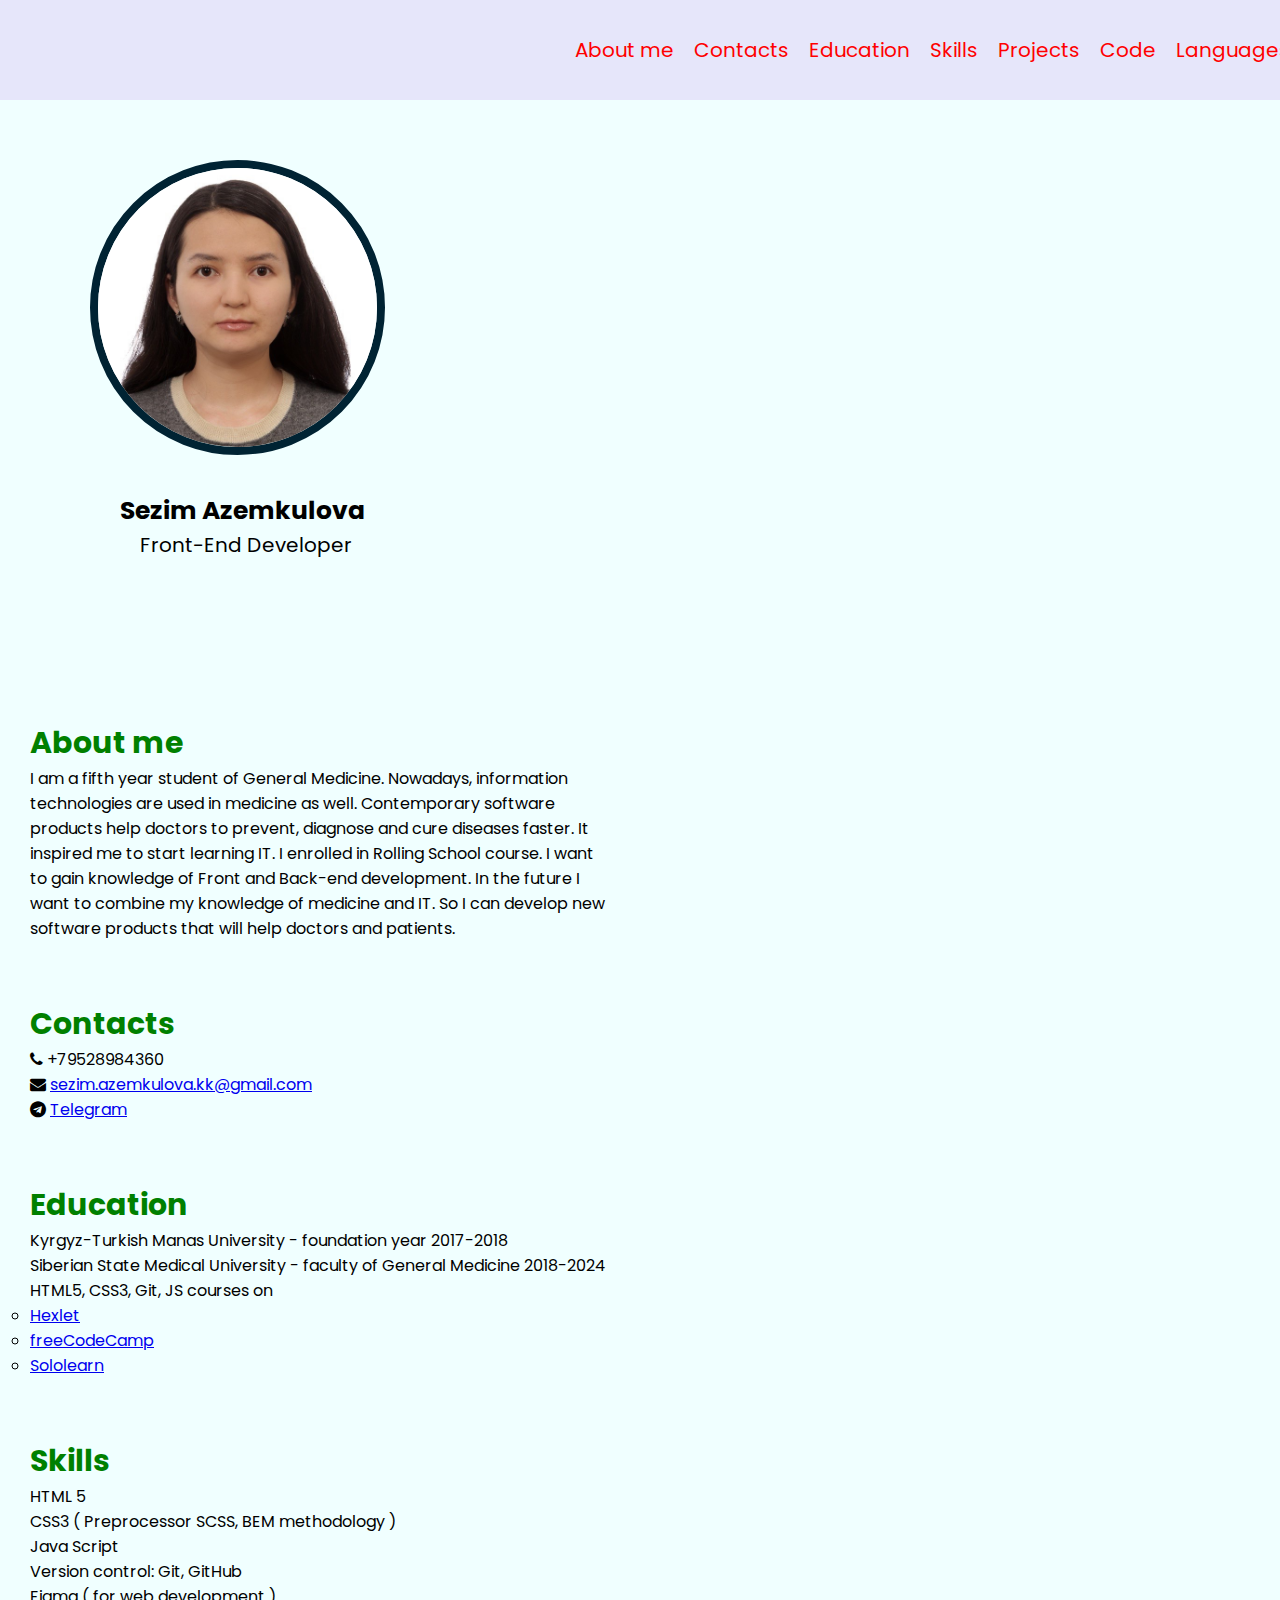
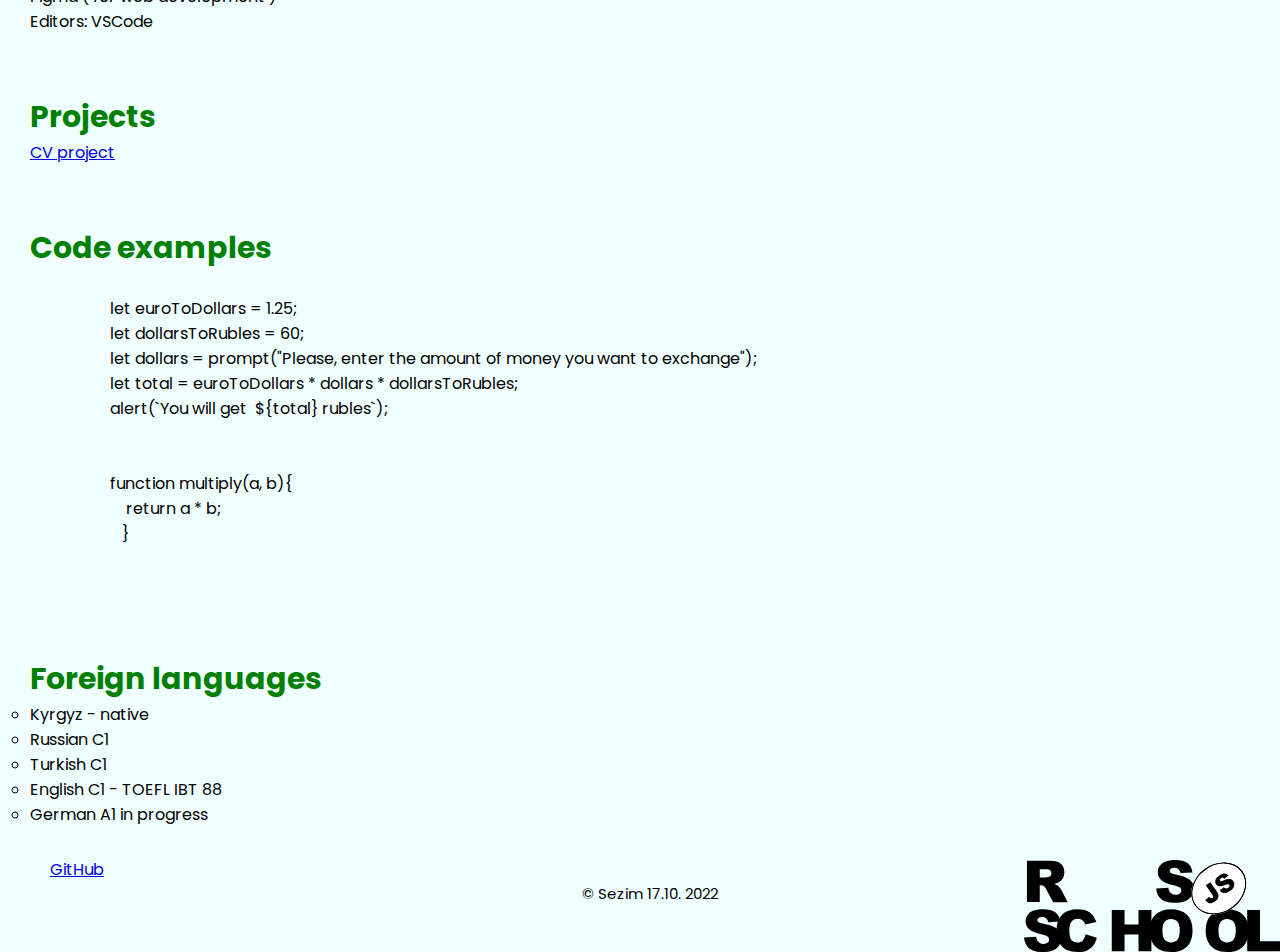
==== index.html @ e73b4967 "docs: final version of CV" ====
<!DOCTYPE html>
<html lang="en">
<head>
    <meta charset="UTF-8">
    <meta http-equiv="X-UA-Compatible" content="IE=edge">
    <meta name="viewport" content="width=device-width, initial-scale=1.0">
    <title>CV</title>
    <link rel="stylesheet" href="style.css">
    <link rel="preconnect" href="https://fonts.gstatic.com">
    <link href="https://fonts.googleapis.com/css2?family=Poppins:wght@100;300;400;600&display=swap" rel="stylesheet">
    <link rel="stylesheet" href="https://cdnjs.cloudflare.com/ajax/libs/font-awesome/4.7.0/css/font-awesome.min.css">
</head>
<body>
    <header class="header">
       <div class="container">
           <nav class="nav">
            <ul class="nav-list">
                <li class="nav-item"><a href="#languages" class="nav-link">Languages</a></li>
                <li class="nav-item"><a href="code" class="nav-link">Code</a></li>
                <li class="nav-item"><a href="#projects" class="nav-link">Projects</a></li>
                <li class="nav-item"><a href="#skills" class="nav-link">Skills</a><li></li>
                <li class="nav-item"><a href="#education" class="nav-link">Education</a></li>
                <li class="nav-item"><a href="#contacts" class="nav-link">Contacts</a></li>
                <li class="nav-item"><a href="#about-me" class="nav-link">About me</a></li>     
            </ul>
           </nav>
       </div>
    </header>

    <main class= "main" >
            <div class="container main-container">
                <section class="section" id="profile">
                <img class="photo" src="./cv_photo.JPG" alt="photo for cv">
            <h1>Sezim Azemkulova</h1>
            <p class="career">Front-End Developer</p> 
        </section>
        </div>      
          
           <section class="section" id="about-me">
            <div class="summary">
                <h2>About me</h2>
            <p>I am a fifth year student of General Medicine. Nowadays, information technologies are used in medicine as well. Contemporary software products help doctors to prevent, diagnose and cure diseases faster. It inspired me to start learning IT. I enrolled in Rolling School course. I want to gain knowledge of Front and Back-end development. In the future I want to combine my knowledge of medicine and IT. So I can develop new software products that will help doctors and patients. </p>
            </div>
        </section>
        <section class="section" id="contacts">
            <h2>Contacts</h2>
            <nav>
                <ul>
                    <li>
                        <i class="fa fa-phone"></i>
                        +79528984360
                    </li>
                    <li>
                        <i class="fa fa-envelope"></i>
                        <a href = "sezim.azemkulova.kk@gmail.com" target = "_blank">sezim.azemkulova.kk@gmail.com</a>
                    </li>
                    <li>
                        <i class="fa fa-telegram"></i>
                        <a href = "https://web.telegram.org" target = "_blank">Telegram</a>
                    </li>
                </ul>
            </nav>
        </section>
        <section class="section" id="education">
            <h2>Education</h2>
            <p>Kyrgyz-Turkish Manas University 
                - foundation year 2017-2018</p>
               <p> Siberian State Medical University
              - faculty of General Medicine 2018-2024 </p>
               <p>HTML5, CSS3, Git, JS courses on</p>
               <ul class="online-courses">
                   <li><a href = "https://ru.hexlet.io/my" target="_blank">Hexlet</a></li>
                   <li><a href = "https://www.freecodecamp.org/learn" target="_blank">freeCodeCamp</a></li>
                   <li><a href = "https://www.sololearn.com/home" target="_blank">Sololearn</a></li>
               </ul>  
        </section>
        <section class="section" id="skills">
            <h2>Skills</h2>
            <nav>
                <ul>
                    <li>HTML 5</li>
                    <li>CSS3 ( Preprocessor SCSS, BEM methodology )</li>
                    <li>Java Script</li>
                    <li>Version control: Git, GitHub</li>
                    <li>Figma ( for web development )</li>
                    <li>Editors: VSCode</li>
                </ul>
            </nav>
        </section>
        <section class="section" id="projects">
            <h2>Projects</h2>
            <a href = "https://sezim-azemkulova.github.io/rsschool-cv/">CV project</a>
        </section>
        <section class="section" id="code">
            <h2>Code examples</h2>
            <pre>
                <code>
                    let euroToDollars = 1.25;
                    let dollarsToRubles = 60;
                    let dollars = prompt("Please, enter the amount of money you want to exchange");
                    let total = euroToDollars * dollars * dollarsToRubles;
                    alert(`You will get  ${total} rubles`);
                </code>
                <code>
                    function multiply(a, b){ 
                        return a * b;
                       }
                </code>
            </pre>
        </section>
            <section class="section" id="languages">
                <h2>Foreign languages</h2>
                <ul class="mylanguages">
                    <li>Kyrgyz - native</li>
                    <li>Russian C1</li>
                    <li>Turkish C1</li>
                    <li>English C1 - TOEFL IBT 88</li>
                    <li>German A1 in progress</li>
                </ul>
            </section>  
    </main>

    <footer class="footer">
        <div class="container">
            <a class="github" href="https://github.com/Sezim-Azemkulova" target="_blank">GitHub</a>
            <a href ="https://rs.school/js-en/" target="_blank">
                <img class="logo" src="rs_school_js.svg" alt="logo of RS">
            </a>
            <p class="copyright">&copy; Sezim 17.10. 2022</p>
        </div>
    </footer>
</body>
</html>
---- style.css ----
*{
    margin:0;
    padding:0;
    box-sizing: border-box;
    font-family: "Poppins", sans-serif;
    list-style-type: none;
    background-color:azure;
}

body {
    min-height: 100vh;
    display: flex;
    flex-direction: column;
    justify-content: space-between;
}

.container {
    min-width: 1300px;
    margin: 0;
}
.header{
    background-color: lavender; 
}


.nav-item {
  float: right;
}

.nav-link {
    display: block;
    padding: 10px;
    text-decoration: none;
    line-height: 80px;
    color: red;
    font-size: 20px; 
    background-color: lavender;
}
html {
    overflow: scroll;
    scroll-behavior: smooth;
}

  .nav-link:hover {
    color: #492110;
    font-size: 25px;
  }
  .main-container {
    display: flex;
    flex-wrap: wrap;
  }
  
  .section {
    width: 50%;
    padding: 30px;
  }

  @media (max-width: 768px) {
    .section {
      width: 100%;
    }
  }
  
  img.photo {
    width:50%;
    border-radius: 70%;
    border: 8px solid #002333;
    margin: 30px;
    margin-left: 60px;
  }

  h1 {
    margin-left: 90px;
    font-size: 25px;

  }
  p.career{
    margin-left: 110px;
    font-size: 20px;
  }
  .summary {
    margin-top: 100px;
  }

  img.logo {
    width: 20%;
    position:absolute;
    right: 0;
}
.copyright{
    text-align: center;
    font-size:15px;
}
.github{
    margin-left: 50px;
} 
h2 {
    font-size: 30px;
    color: green;
}
.mylanguages li {
   list-style-type: circle;
}
.online-courses li {
    list-style-type: circle;
}
.online-courses:hover{
    color: green;
    font-size: 25px;
}
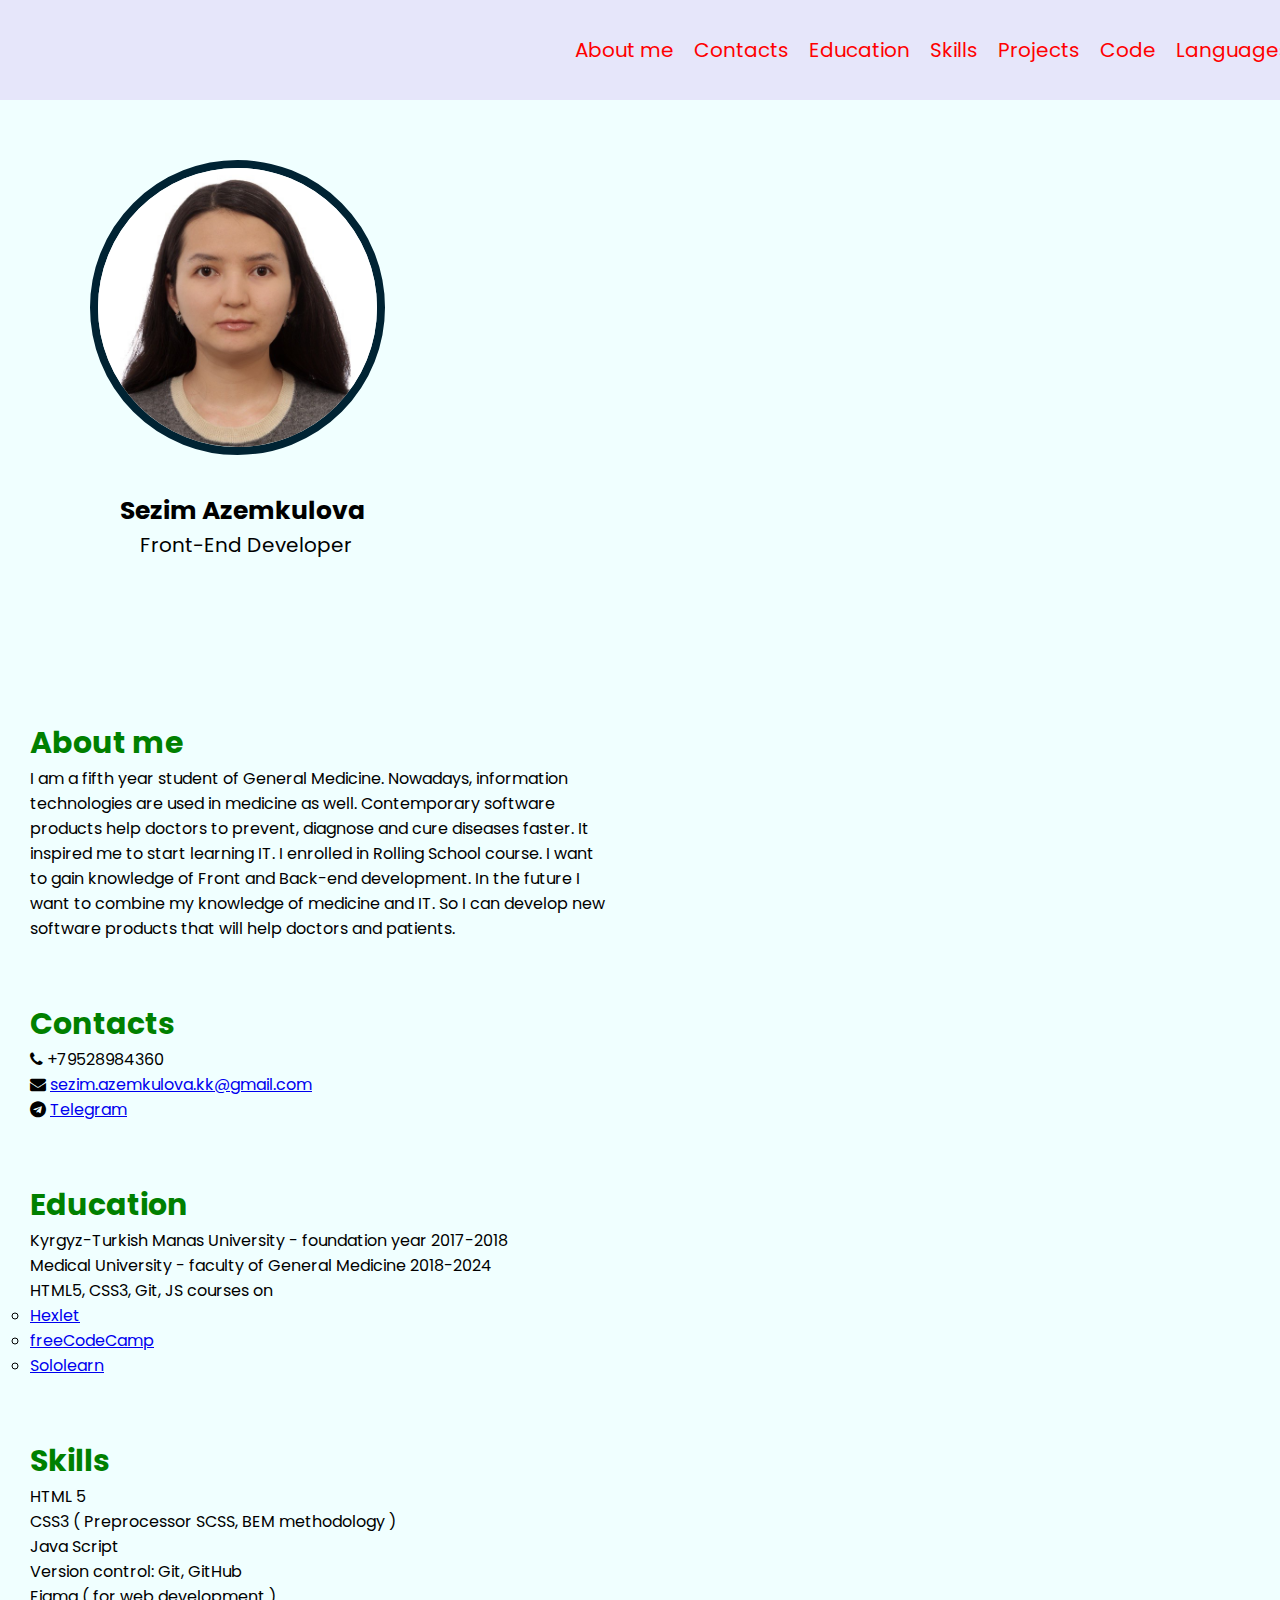
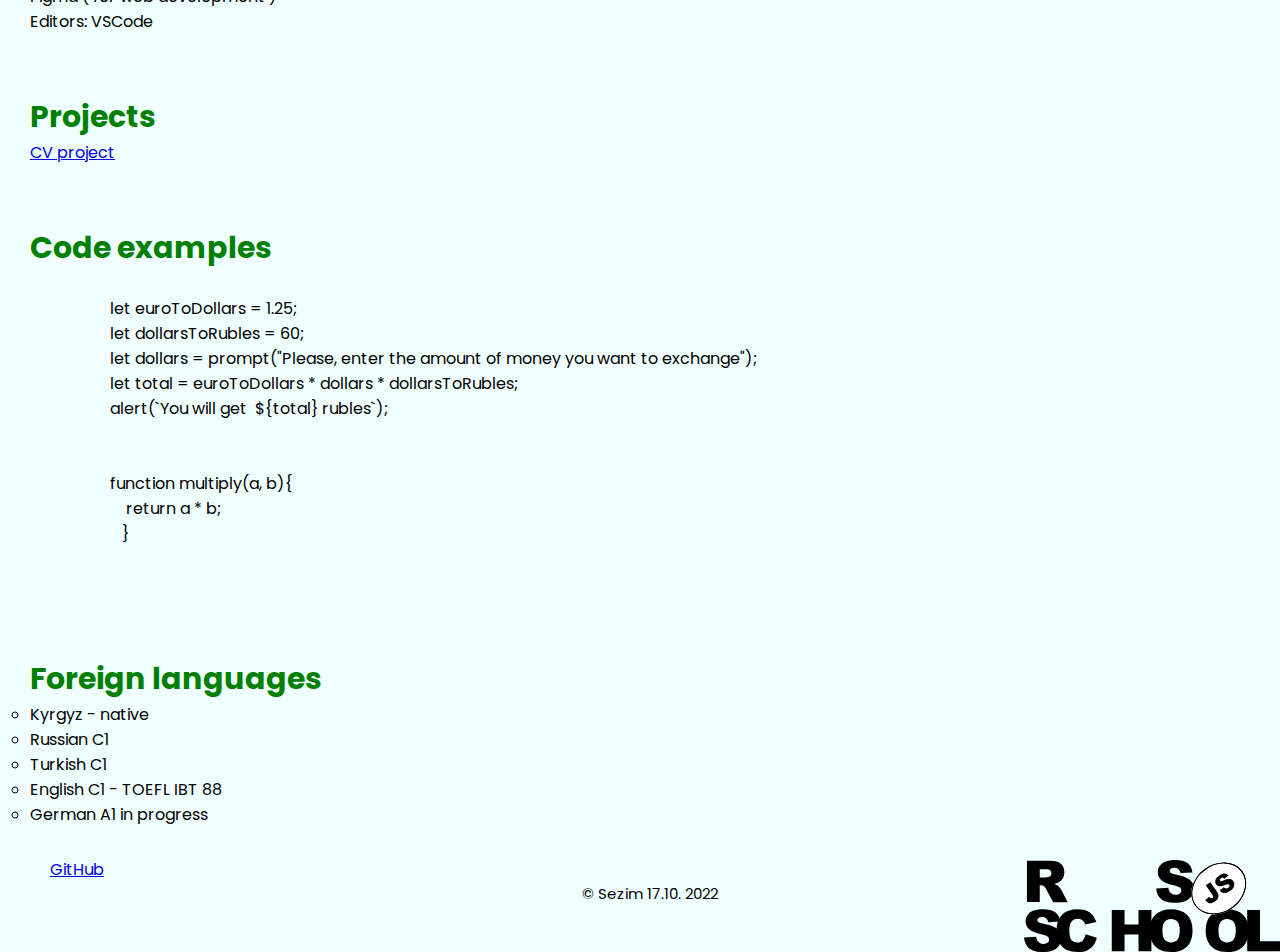
==== commit 34519b38: "docs: added info" ====
--- a/index.html
+++ b/index.html
@@ -65,7 +65,7 @@
             <h2>Education</h2>
             <p>Kyrgyz-Turkish Manas University 
                 - foundation year 2017-2018</p>
-               <p> Siberian State Medical University
+               <p> Medical University
               - faculty of General Medicine 2018-2024 </p>
                <p>HTML5, CSS3, Git, JS courses on</p>
                <ul class="online-courses">
@@ -130,4 +130,4 @@
         </div>
     </footer>
 </body>
-</html>+</html>
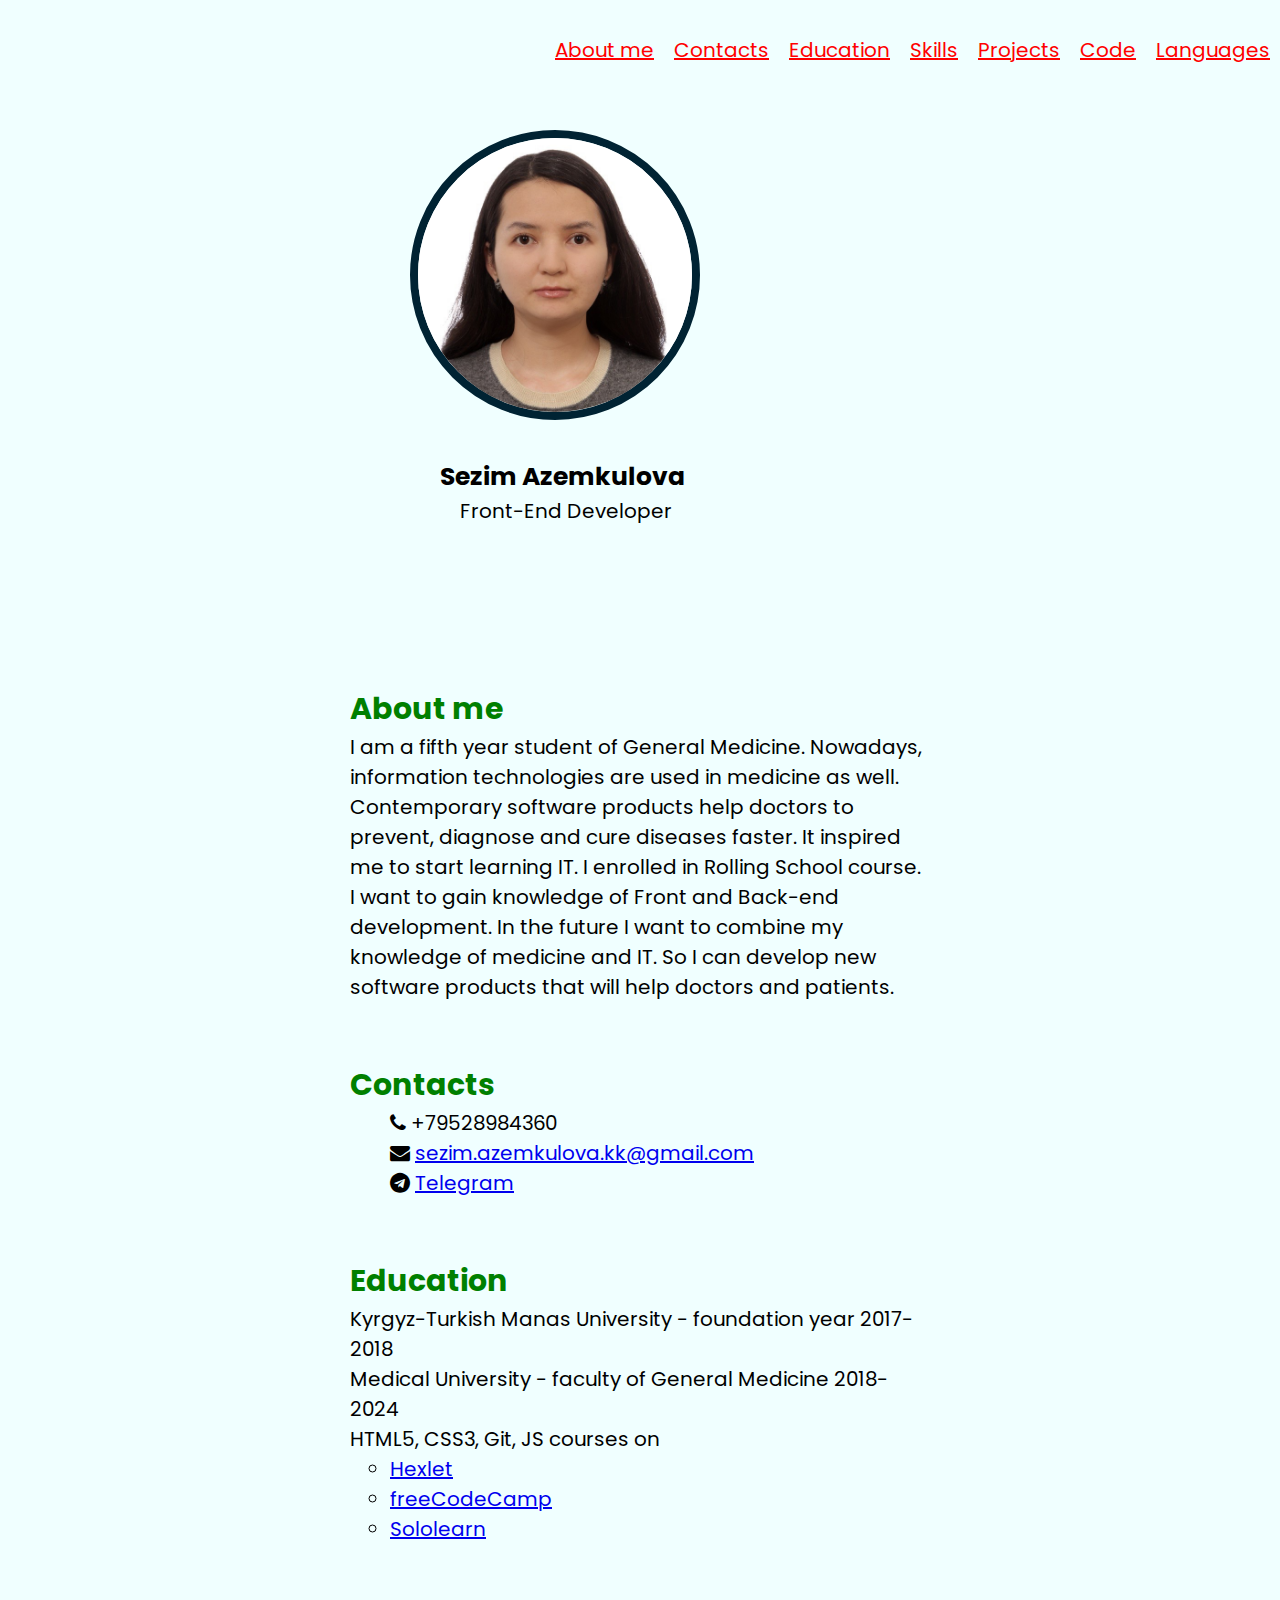
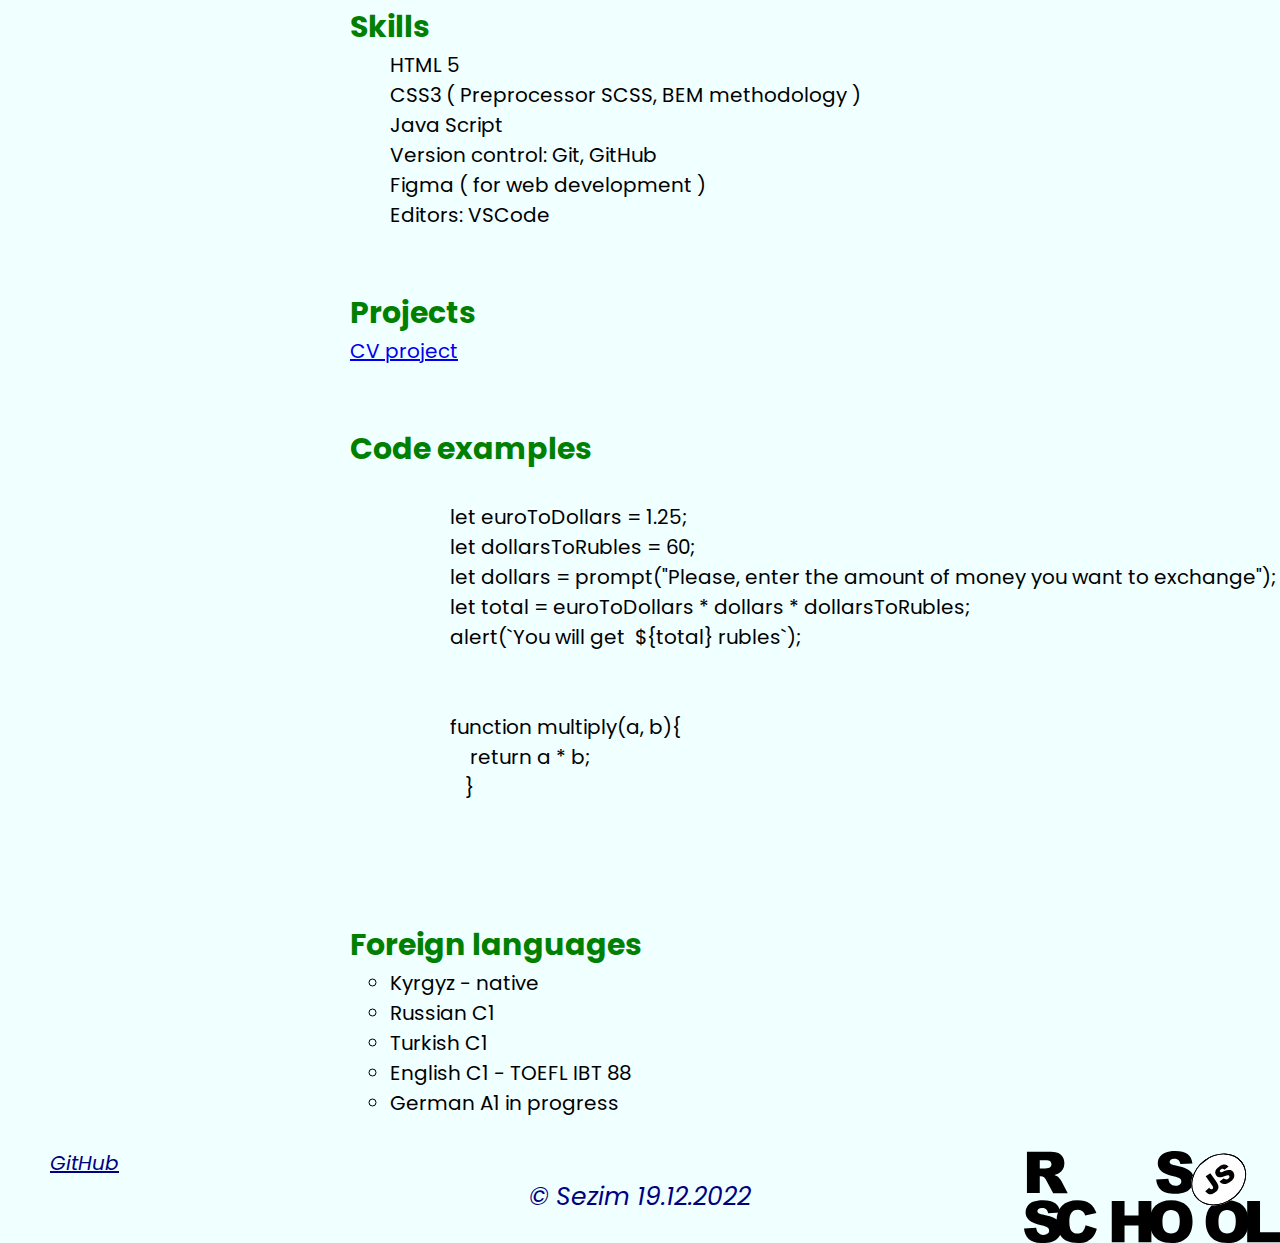
==== commit a0f43647: "Merge b2c867388f38f346f2d4e47cb4c8cad8b4a9bcbf into 8f177b9b191c298793b0da7ea6bea89c76e30a6b" ====
--- a/index.html
+++ b/index.html
@@ -9,8 +9,10 @@
     <link rel="preconnect" href="https://fonts.gstatic.com">
     <link href="https://fonts.googleapis.com/css2?family=Poppins:wght@100;300;400;600&display=swap" rel="stylesheet">
     <link rel="stylesheet" href="https://cdnjs.cloudflare.com/ajax/libs/font-awesome/4.7.0/css/font-awesome.min.css">
+    <link rel="shortcut icon" href=../website.png type="image/png">
 </head>
 <body>
+    <div class="wrapper">
     <header class="header">
        <div class="container">
            <nav class="nav">
@@ -69,9 +71,9 @@
               - faculty of General Medicine 2018-2024 </p>
                <p>HTML5, CSS3, Git, JS courses on</p>
                <ul class="online-courses">
-                   <li><a href = "https://ru.hexlet.io/my" target="_blank">Hexlet</a></li>
-                   <li><a href = "https://www.freecodecamp.org/learn" target="_blank">freeCodeCamp</a></li>
-                   <li><a href = "https://www.sololearn.com/home" target="_blank">Sololearn</a></li>
+                   <li><a class="education-item" href = "https://ru.hexlet.io/my" target="_blank">Hexlet</a></li>
+                   <li><a class="education-item" href = "https://www.freecodecamp.org/learn" target="_blank">freeCodeCamp</a></li>
+                   <li><a class="education-item" href = "https://www.sololearn.com/home" target="_blank">Sololearn</a></li>
                </ul>  
         </section>
         <section class="section" id="skills">
@@ -123,11 +125,12 @@
     <footer class="footer">
         <div class="container">
             <a class="github" href="https://github.com/Sezim-Azemkulova" target="_blank">GitHub</a>
-            <a href ="https://rs.school/js-en/" target="_blank">
+            <a href ="https://rs.school/js/" target="_blank">
                 <img class="logo" src="rs_school_js.svg" alt="logo of RS">
             </a>
-            <p class="copyright">&copy; Sezim 17.10. 2022</p>
+            <p class="copyright">&copy; Sezim 19.12.2022</p>
         </div>
     </footer>
+</div>
 </body>
 </html>
--- a/style.css
+++ b/style.css
@@ -1,111 +1,123 @@
-*{
-    margin:0;
-    padding:0;
-    box-sizing: border-box;
-    font-family: "Poppins", sans-serif;
-    list-style-type: none;
-    background-color:azure;
-}
-
-body {
-    min-height: 100vh;
-    display: flex;
-    flex-direction: column;
-    justify-content: space-between;
-}
-
-.container {
-    min-width: 1300px;
-    margin: 0;
-}
-.header{
-    background-color: lavender; 
-}
-
-
-.nav-item {
-  float: right;
-}
-
-.nav-link {
-    display: block;
-    padding: 10px;
-    text-decoration: none;
-    line-height: 80px;
-    color: red;
-    font-size: 20px; 
-    background-color: lavender;
-}
-html {
-    overflow: scroll;
-    scroll-behavior: smooth;
-}
-
-  .nav-link:hover {
-    color: #492110;
-    font-size: 25px;
-  }
-  .main-container {
-    display: flex;
-    flex-wrap: wrap;
-  }
-  
-  .section {
-    width: 50%;
-    padding: 30px;
-  }
-
-  @media (max-width: 768px) {
-    .section {
-      width: 100%;
-    }
-  }
-  
-  img.photo {
-    width:50%;
-    border-radius: 70%;
-    border: 8px solid #002333;
-    margin: 30px;
-    margin-left: 60px;
-  }
-
-  h1 {
-    margin-left: 90px;
-    font-size: 25px;
-
-  }
-  p.career{
-    margin-left: 110px;
-    font-size: 20px;
-  }
-  .summary {
-    margin-top: 100px;
-  }
-
-  img.logo {
-    width: 20%;
-    position:absolute;
-    right: 0;
-}
-.copyright{
-    text-align: center;
-    font-size:15px;
-}
-.github{
-    margin-left: 50px;
-} 
-h2 {
-    font-size: 30px;
-    color: green;
-}
-.mylanguages li {
-   list-style-type: circle;
-}
-.online-courses li {
-    list-style-type: circle;
-}
-.online-courses:hover{
-    color: green;
-    font-size: 25px;
-}
+*
+ {
+   margin: auto;
+   padding: auto;
+    box-sizing: border-box;
+    font-family: "Poppins", sans-serif;
+    list-style-type: none;
+    background-color:azure;
+    scroll-behavior: smooth;
+    font-size: 20px;
+}
+
+body {
+    min-height: 100vh;
+    display: flex;
+    flex-direction: column;
+    justify-content: space-between;
+}
+
+.wrapper {
+    max-width: 1400px;
+    margin: 0 auto;
+    min-height: 100vh;
+}
+.header{
+    background-color: lavender; 
+}
+
+.nav-item {
+  float: right;
+}
+
+.nav-link {
+    display: block;
+    padding: 10px;
+    text-decoration: underline;
+    line-height: 80px;
+    color: red;
+    font-size: 20px; 
+    background-color: azure;
+}
+html {
+    overflow: scroll;
+    scroll-behavior: smooth;
+}
+
+  .nav-link:hover {
+    color: #492110;
+    font-size: 25px;
+  }
+  container.main-container {
+    display: flex;
+    flex-wrap: wrap;
+    margin-right: 30px;
+  }
+  
+  .section {
+    width: 50%;
+    padding: 30px;
+  }
+
+  @media (max-width: 768px) {
+    .section {
+      width: 100%;
+    }
+  }
+  .education-item:hover{
+    color: navy;
+    font-size:25px;
+  }
+  img.photo {
+    width:50%;
+    border-radius: 70%;
+    border: 8px solid #002333;
+    margin: 30px;
+    margin-left: 60px;
+  }
+
+  h1 {
+    margin-left: 90px;
+    font-size: 25px;
+
+  }
+  p.career{
+    margin-left: 110px;
+    font-size: 20px;
+  }
+  .summary {
+    margin-top: 100px;
+  }
+
+  img.logo {
+    width: 20%;
+    position:absolute;
+    right: 0;
+}
+.copyright{
+    text-align: center;
+    font-size:25px;
+    color: navy;
+    font-style: oblique;
+}
+.github{
+    margin-left: 50px;
+    font-style: oblique;
+    color: navy;
+} 
+h2 {
+    font-size: 30px;
+    color: green;
+}
+.mylanguages li {
+   list-style-type: circle;
+}
+.online-courses li {
+    list-style-type: circle;
+}
+.online-courses:hover{
+    color: green;
+    font-size: 25px;
+}
+
  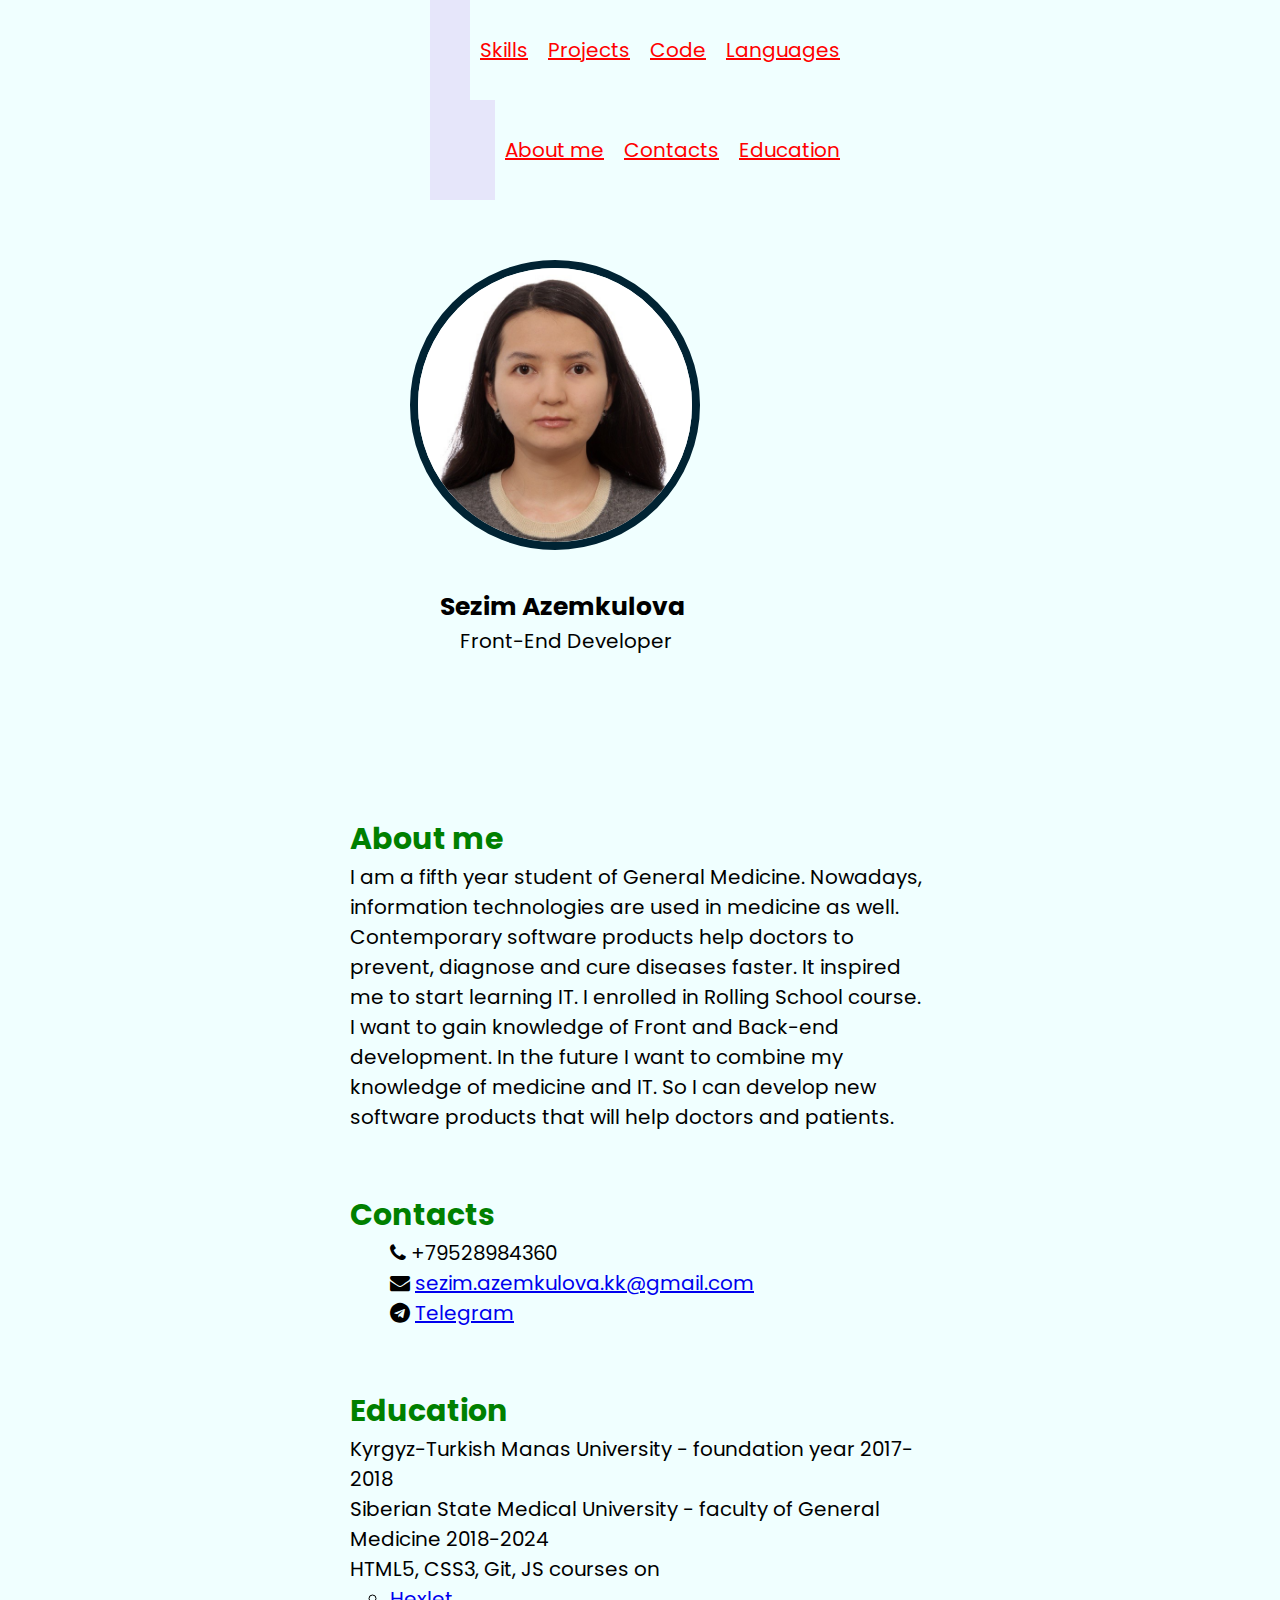
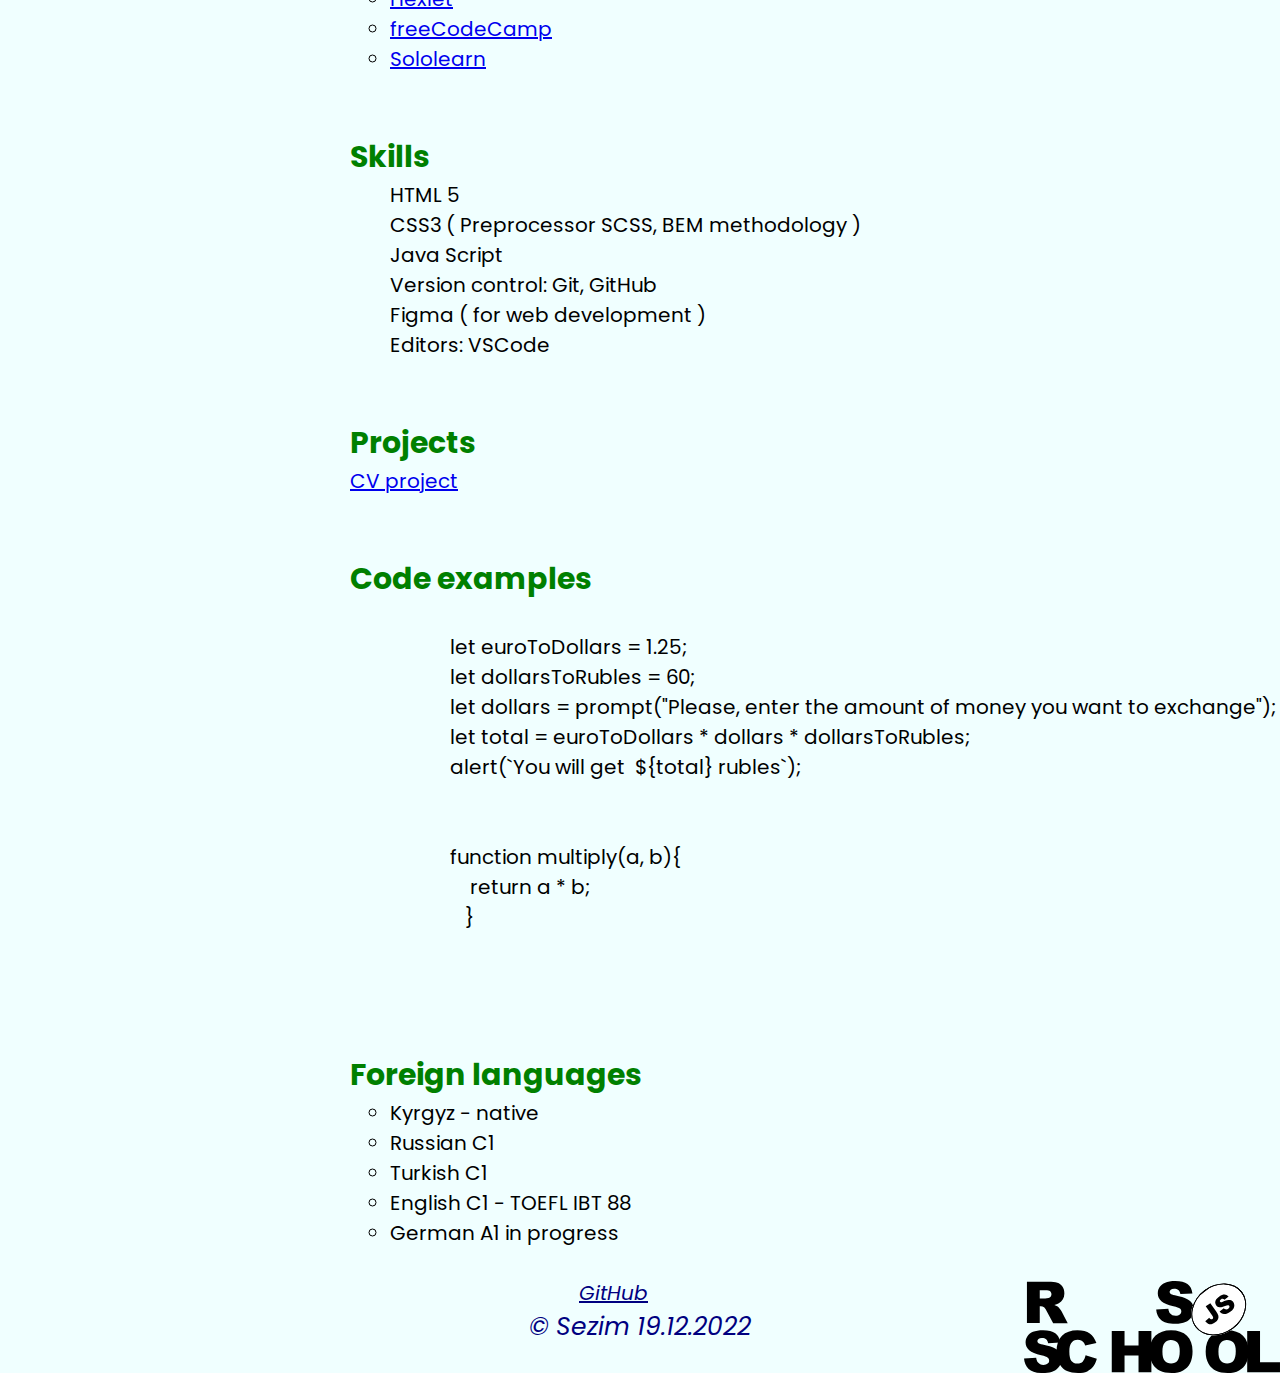
==== commit d65ce63f: "feat: changed the date of creation" ====
--- a/index.html
+++ b/index.html
@@ -1,136 +1,133 @@
-<!DOCTYPE html>
-<html lang="en">
-<head>
-    <meta charset="UTF-8">
-    <meta http-equiv="X-UA-Compatible" content="IE=edge">
-    <meta name="viewport" content="width=device-width, initial-scale=1.0">
-    <title>CV</title>
-    <link rel="stylesheet" href="style.css">
-    <link rel="preconnect" href="https://fonts.gstatic.com">
-    <link href="https://fonts.googleapis.com/css2?family=Poppins:wght@100;300;400;600&display=swap" rel="stylesheet">
-    <link rel="stylesheet" href="https://cdnjs.cloudflare.com/ajax/libs/font-awesome/4.7.0/css/font-awesome.min.css">
-    <link rel="shortcut icon" href=../website.png type="image/png">
-</head>
-<body>
-    <div class="wrapper">
-    <header class="header">
-       <div class="container">
-           <nav class="nav">
-            <ul class="nav-list">
-                <li class="nav-item"><a href="#languages" class="nav-link">Languages</a></li>
-                <li class="nav-item"><a href="code" class="nav-link">Code</a></li>
-                <li class="nav-item"><a href="#projects" class="nav-link">Projects</a></li>
-                <li class="nav-item"><a href="#skills" class="nav-link">Skills</a><li></li>
-                <li class="nav-item"><a href="#education" class="nav-link">Education</a></li>
-                <li class="nav-item"><a href="#contacts" class="nav-link">Contacts</a></li>
-                <li class="nav-item"><a href="#about-me" class="nav-link">About me</a></li>     
-            </ul>
-           </nav>
-       </div>
-    </header>
-
-    <main class= "main" >
-            <div class="container main-container">
-                <section class="section" id="profile">
-                <img class="photo" src="./cv_photo.JPG" alt="photo for cv">
-            <h1>Sezim Azemkulova</h1>
-            <p class="career">Front-End Developer</p> 
-        </section>
-        </div>      
-          
-           <section class="section" id="about-me">
-            <div class="summary">
-                <h2>About me</h2>
-            <p>I am a fifth year student of General Medicine. Nowadays, information technologies are used in medicine as well. Contemporary software products help doctors to prevent, diagnose and cure diseases faster. It inspired me to start learning IT. I enrolled in Rolling School course. I want to gain knowledge of Front and Back-end development. In the future I want to combine my knowledge of medicine and IT. So I can develop new software products that will help doctors and patients. </p>
-            </div>
-        </section>
-        <section class="section" id="contacts">
-            <h2>Contacts</h2>
-            <nav>
-                <ul>
-                    <li>
-                        <i class="fa fa-phone"></i>
-                        +79528984360
-                    </li>
-                    <li>
-                        <i class="fa fa-envelope"></i>
-                        <a href = "sezim.azemkulova.kk@gmail.com" target = "_blank">sezim.azemkulova.kk@gmail.com</a>
-                    </li>
-                    <li>
-                        <i class="fa fa-telegram"></i>
-                        <a href = "https://web.telegram.org" target = "_blank">Telegram</a>
-                    </li>
-                </ul>
-            </nav>
-        </section>
-        <section class="section" id="education">
-            <h2>Education</h2>
-            <p>Kyrgyz-Turkish Manas University 
-                - foundation year 2017-2018</p>
-               <p> Medical University
-              - faculty of General Medicine 2018-2024 </p>
-               <p>HTML5, CSS3, Git, JS courses on</p>
-               <ul class="online-courses">
-                   <li><a class="education-item" href = "https://ru.hexlet.io/my" target="_blank">Hexlet</a></li>
-                   <li><a class="education-item" href = "https://www.freecodecamp.org/learn" target="_blank">freeCodeCamp</a></li>
-                   <li><a class="education-item" href = "https://www.sololearn.com/home" target="_blank">Sololearn</a></li>
-               </ul>  
-        </section>
-        <section class="section" id="skills">
-            <h2>Skills</h2>
-            <nav>
-                <ul>
-                    <li>HTML 5</li>
-                    <li>CSS3 ( Preprocessor SCSS, BEM methodology )</li>
-                    <li>Java Script</li>
-                    <li>Version control: Git, GitHub</li>
-                    <li>Figma ( for web development )</li>
-                    <li>Editors: VSCode</li>
-                </ul>
-            </nav>
-        </section>
-        <section class="section" id="projects">
-            <h2>Projects</h2>
-            <a href = "https://sezim-azemkulova.github.io/rsschool-cv/">CV project</a>
-        </section>
-        <section class="section" id="code">
-            <h2>Code examples</h2>
-            <pre>
-                <code>
-                    let euroToDollars = 1.25;
-                    let dollarsToRubles = 60;
-                    let dollars = prompt("Please, enter the amount of money you want to exchange");
-                    let total = euroToDollars * dollars * dollarsToRubles;
-                    alert(`You will get  ${total} rubles`);
-                </code>
-                <code>
-                    function multiply(a, b){ 
-                        return a * b;
-                       }
-                </code>
-            </pre>
-        </section>
-            <section class="section" id="languages">
-                <h2>Foreign languages</h2>
-                <ul class="mylanguages">
-                    <li>Kyrgyz - native</li>
-                    <li>Russian C1</li>
-                    <li>Turkish C1</li>
-                    <li>English C1 - TOEFL IBT 88</li>
-                    <li>German A1 in progress</li>
-                </ul>
-            </section>  
-    </main>
-
-    <footer class="footer">
-        <div class="container">
-            <a class="github" href="https://github.com/Sezim-Azemkulova" target="_blank">GitHub</a>
-            <a href ="https://rs.school/js/" target="_blank">
-                <img class="logo" src="rs_school_js.svg" alt="logo of RS">
-            </a>
-            <p class="copyright">&copy; Sezim 19.12.2022</p>
-        </div>
-    </footer>
-</div>
-</body>
-</html>
+<!DOCTYPE html>
+<html lang="en">
+<head>
+    <meta charset="UTF-8">
+    <meta http-equiv="X-UA-Compatible" content="IE=edge">
+    <meta name="viewport" content="width=device-width, initial-scale=1.0">
+    <title>CV</title>
+    <link rel="stylesheet" href="style.css">
+    <link rel="preconnect" href="https://fonts.gstatic.com">
+    <link href="https://fonts.googleapis.com/css2?family=Poppins:wght@100;300;400;600&display=swap" rel="stylesheet">
+    <link rel="stylesheet" href="https://cdnjs.cloudflare.com/ajax/libs/font-awesome/4.7.0/css/font-awesome.min.css">
+</head>
+<body>
+    <header class="header">
+       <div class="container">
+           <nav class="nav">
+            <ul class="nav-list">
+                <li class="nav-item"><a href="#languages" class="nav-link">Languages</a></li>
+                <li class="nav-item"><a href="code" class="nav-link">Code</a></li>
+                <li class="nav-item"><a href="#projects" class="nav-link">Projects</a></li>
+                <li class="nav-item"><a href="#skills" class="nav-link">Skills</a><li></li>
+                <li class="nav-item"><a href="#education" class="nav-link">Education</a></li>
+                <li class="nav-item"><a href="#contacts" class="nav-link">Contacts</a></li>
+                <li class="nav-item"><a href="#about-me" class="nav-link">About me</a></li>     
+            </ul>
+           </nav>
+       </div>
+    </header>
+
+    <main class= "main" >
+            <div class="container main-container">
+                <section class="section" id="profile">
+                <img class="photo" src="./cv_photo.JPG" alt="photo for cv">
+            <h1>Sezim Azemkulova</h1>
+            <p class="career">Front-End Developer</p> 
+        </section>
+        </div>      
+          
+           <section class="section" id="about-me">
+            <div class="summary">
+                <h2>About me</h2>
+            <p>I am a fifth year student of General Medicine. Nowadays, information technologies are used in medicine as well. Contemporary software products help doctors to prevent, diagnose and cure diseases faster. It inspired me to start learning IT. I enrolled in Rolling School course. I want to gain knowledge of Front and Back-end development. In the future I want to combine my knowledge of medicine and IT. So I can develop new software products that will help doctors and patients. </p>
+            </div>
+        </section>
+        <section class="section" id="contacts">
+            <h2>Contacts</h2>
+            <nav>
+                <ul>
+                    <li>
+                        <i class="fa fa-phone"></i>
+                        +79528984360
+                    </li>
+                    <li>
+                        <i class="fa fa-envelope"></i>
+                        <a href = "sezim.azemkulova.kk@gmail.com" target = "_blank">sezim.azemkulova.kk@gmail.com</a>
+                    </li>
+                    <li>
+                        <i class="fa fa-telegram"></i>
+                        <a href = "https://web.telegram.org" target = "_blank">Telegram</a>
+                    </li>
+                </ul>
+            </nav>
+        </section>
+        <section class="section" id="education">
+            <h2>Education</h2>
+            <p>Kyrgyz-Turkish Manas University 
+                - foundation year 2017-2018</p>
+               <p> Siberian State Medical University
+              - faculty of General Medicine 2018-2024 </p>
+               <p>HTML5, CSS3, Git, JS courses on</p>
+               <ul class="online-courses">
+                   <li><a href = "https://ru.hexlet.io/my" target="_blank">Hexlet</a></li>
+                   <li><a href = "https://www.freecodecamp.org/learn" target="_blank">freeCodeCamp</a></li>
+                   <li><a href = "https://www.sololearn.com/home" target="_blank">Sololearn</a></li>
+               </ul>  
+        </section>
+        <section class="section" id="skills">
+            <h2>Skills</h2>
+            <nav>
+                <ul>
+                    <li>HTML 5</li>
+                    <li>CSS3 ( Preprocessor SCSS, BEM methodology )</li>
+                    <li>Java Script</li>
+                    <li>Version control: Git, GitHub</li>
+                    <li>Figma ( for web development )</li>
+                    <li>Editors: VSCode</li>
+                </ul>
+            </nav>
+        </section>
+        <section class="section" id="projects">
+            <h2>Projects</h2>
+            <a href = "https://sezim-azemkulova.github.io/rsschool-cv/">CV project</a>
+        </section>
+        <section class="section" id="code">
+            <h2>Code examples</h2>
+            <pre>
+                <code>
+                    let euroToDollars = 1.25;
+                    let dollarsToRubles = 60;
+                    let dollars = prompt("Please, enter the amount of money you want to exchange");
+                    let total = euroToDollars * dollars * dollarsToRubles;
+                    alert(`You will get  ${total} rubles`);
+                </code>
+                <code>
+                    function multiply(a, b){ 
+                        return a * b;
+                       }
+                </code>
+            </pre>
+        </section>
+            <section class="section" id="languages">
+                <h2>Foreign languages</h2>
+                <ul class="mylanguages">
+                    <li>Kyrgyz - native</li>
+                    <li>Russian C1</li>
+                    <li>Turkish C1</li>
+                    <li>English C1 - TOEFL IBT 88</li>
+                    <li>German A1 in progress</li>
+                </ul>
+            </section>  
+    </main>
+
+    <footer class="footer">
+        <div class="container">
+            <a class="github" href="https://github.com/Sezim-Azemkulova" target="_blank">GitHub</a>
+            <a href ="https://rs.school/js-en/" target="_blank">
+                <img class="logo" src="rs_school_js.svg" alt="logo of RS">
+            </a>
+            <p class="copyright">&copy; Sezim 19.12.2022</p>
+        </div>
+    </footer>
+</body>
+</html>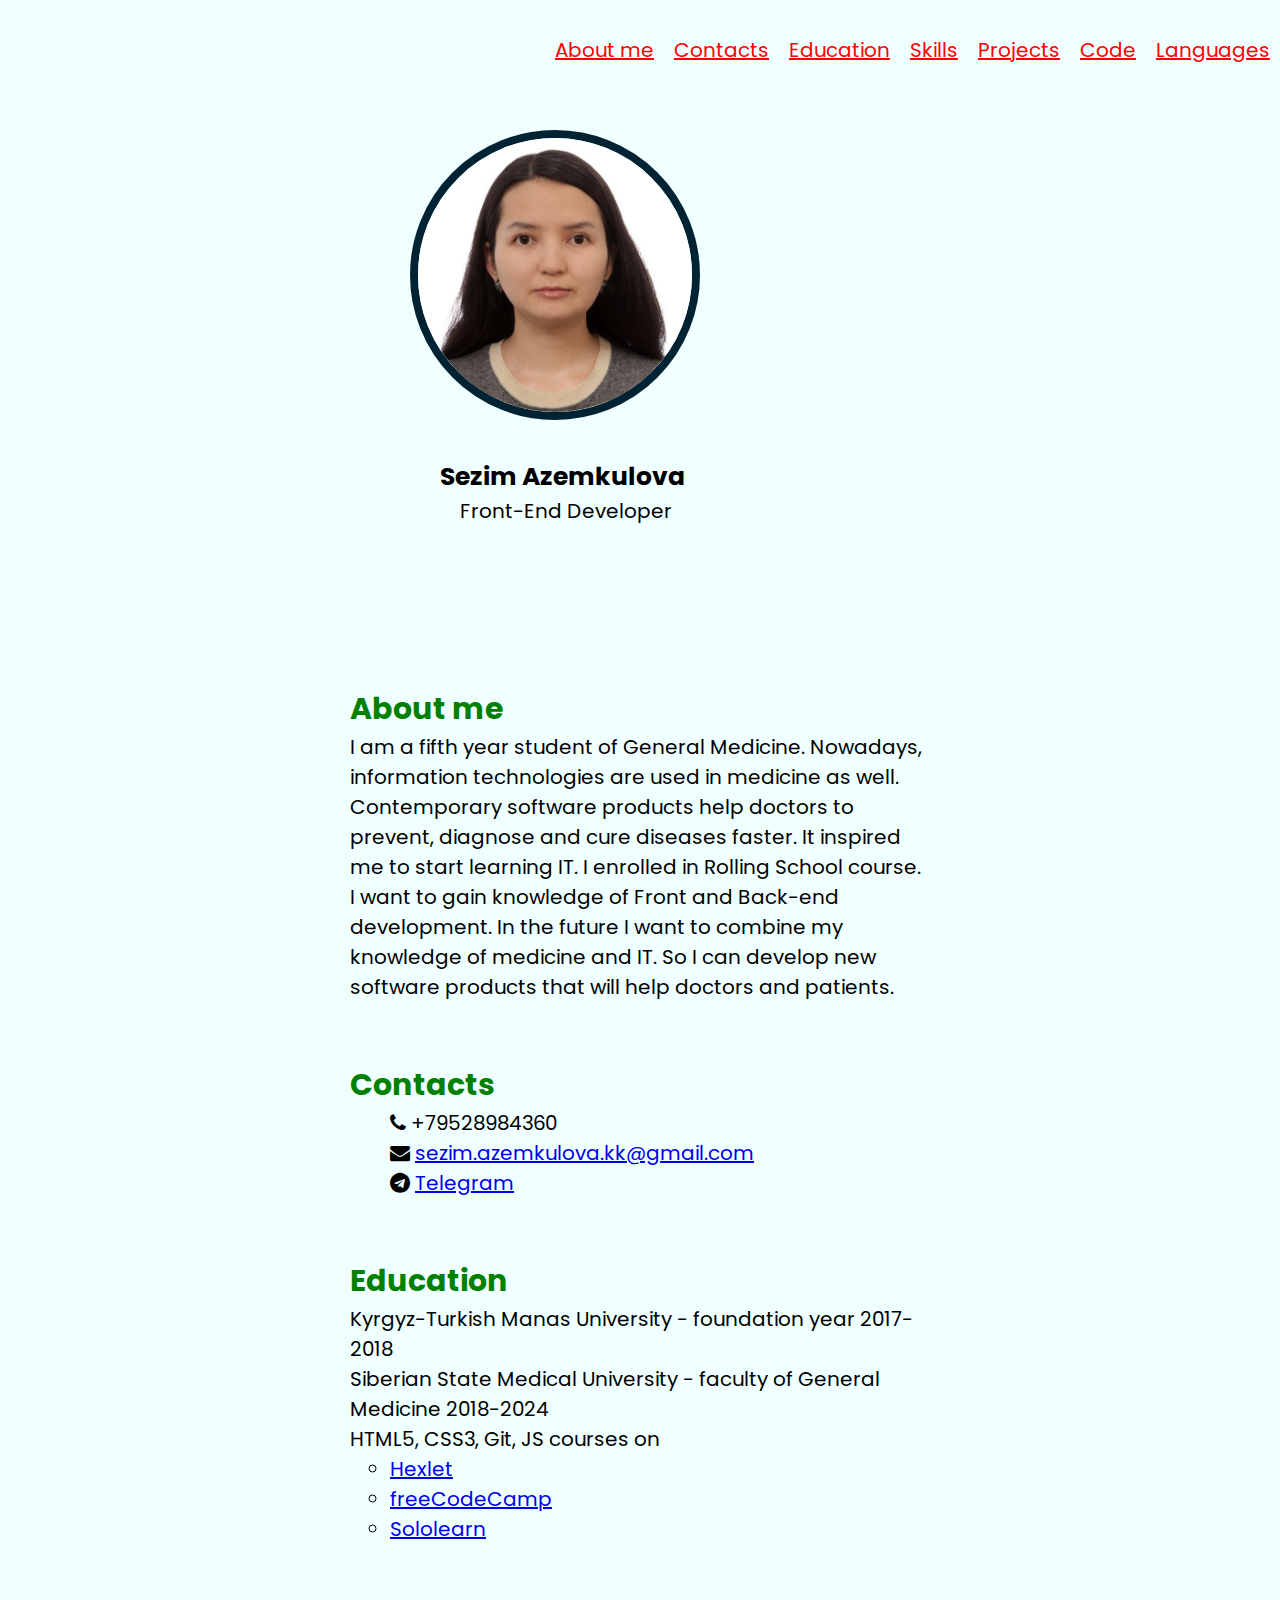
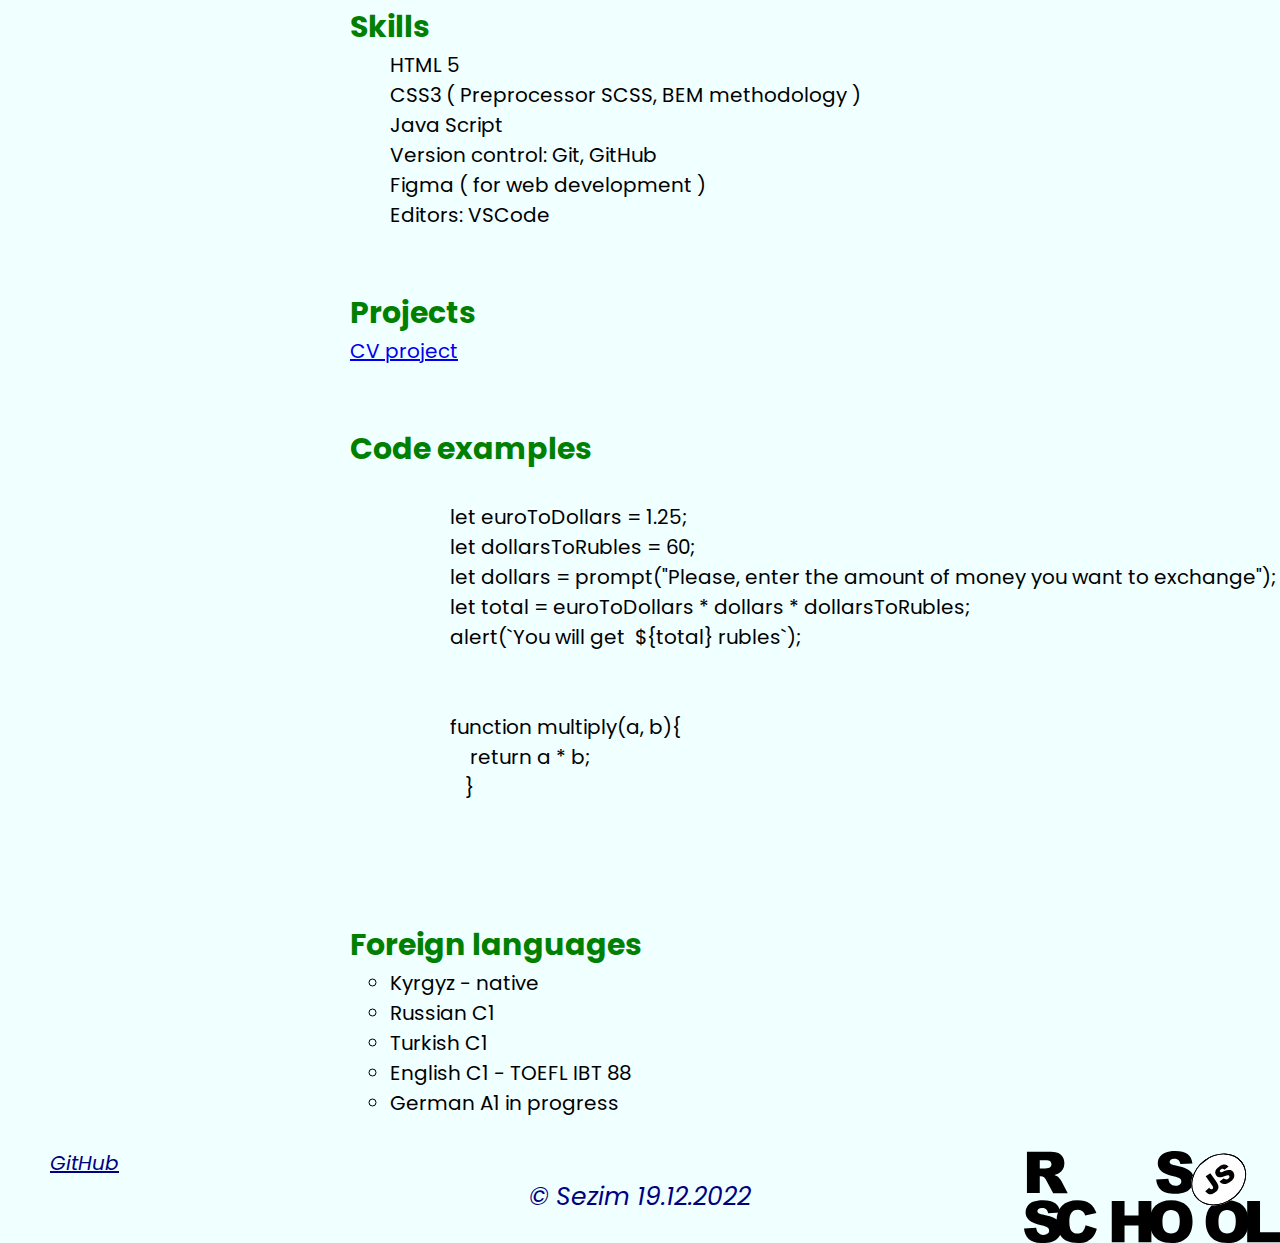
==== commit c481ace5: "feat: add some changes" ====
--- a/index.html
+++ b/index.html
@@ -9,8 +9,10 @@
     <link rel="preconnect" href="https://fonts.gstatic.com">
     <link href="https://fonts.googleapis.com/css2?family=Poppins:wght@100;300;400;600&display=swap" rel="stylesheet">
     <link rel="stylesheet" href="https://cdnjs.cloudflare.com/ajax/libs/font-awesome/4.7.0/css/font-awesome.min.css">
+    <link rel="shortcut icon" href="/website.png" type="image/x-icon"/>
 </head>
 <body>
+    <div class="wrapper">
     <header class="header">
        <div class="container">
            <nav class="nav">
@@ -69,9 +71,9 @@
               - faculty of General Medicine 2018-2024 </p>
                <p>HTML5, CSS3, Git, JS courses on</p>
                <ul class="online-courses">
-                   <li><a href = "https://ru.hexlet.io/my" target="_blank">Hexlet</a></li>
-                   <li><a href = "https://www.freecodecamp.org/learn" target="_blank">freeCodeCamp</a></li>
-                   <li><a href = "https://www.sololearn.com/home" target="_blank">Sololearn</a></li>
+                   <li><a class="education-item" href = "https://ru.hexlet.io/my" target="_blank">Hexlet</a></li>
+                   <li><a class="education-item" href = "https://www.freecodecamp.org/learn" target="_blank">freeCodeCamp</a></li>
+                   <li><a class="education-item" href = "https://www.sololearn.com/home" target="_blank">Sololearn</a></li>
                </ul>  
         </section>
         <section class="section" id="skills">
@@ -123,11 +125,12 @@
     <footer class="footer">
         <div class="container">
             <a class="github" href="https://github.com/Sezim-Azemkulova" target="_blank">GitHub</a>
-            <a href ="https://rs.school/js-en/" target="_blank">
+            <a href ="https://rs.school/js/" target="_blank">
                 <img class="logo" src="rs_school_js.svg" alt="logo of RS">
             </a>
             <p class="copyright">&copy; Sezim 19.12.2022</p>
         </div>
+    </div>
     </footer>
 </body>
 </html>--- a/style.css
+++ b/style.css
@@ -120,4 +120,5 @@
     font-size: 25px;
 }
 
+
  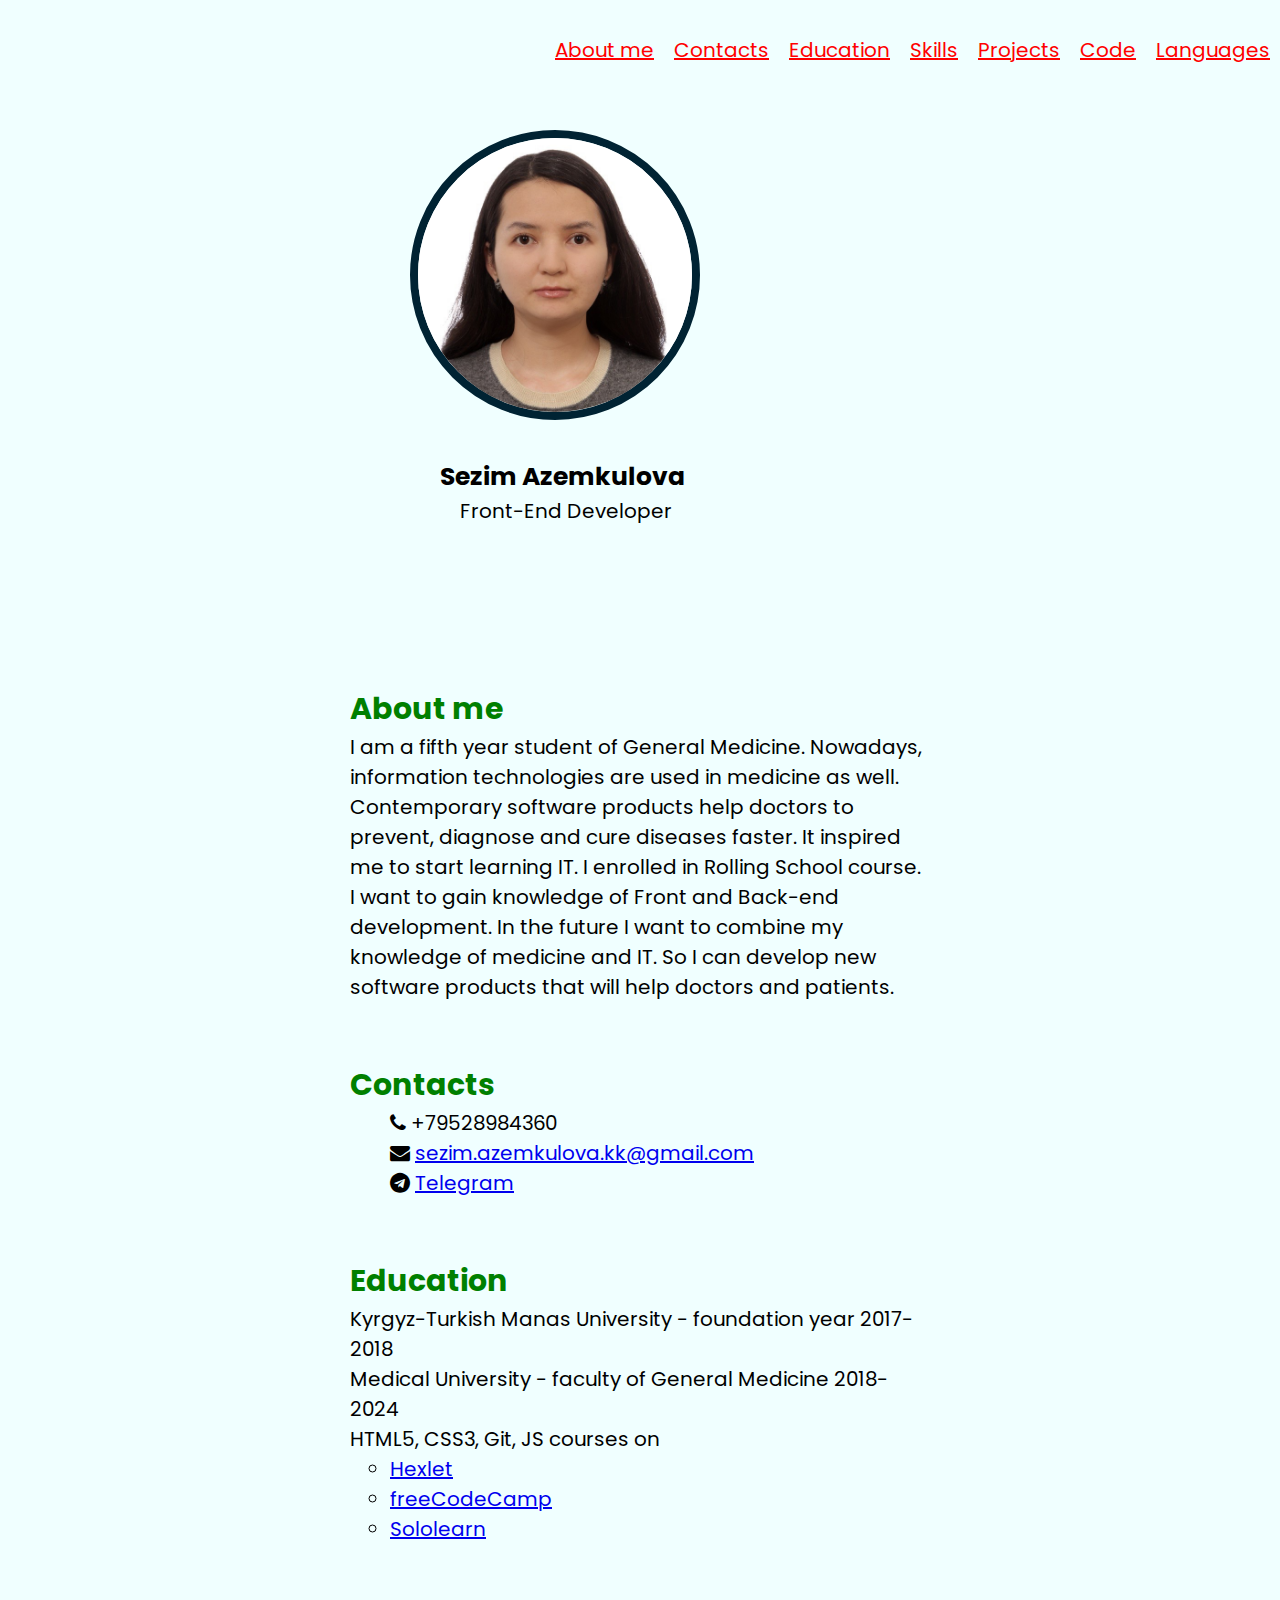
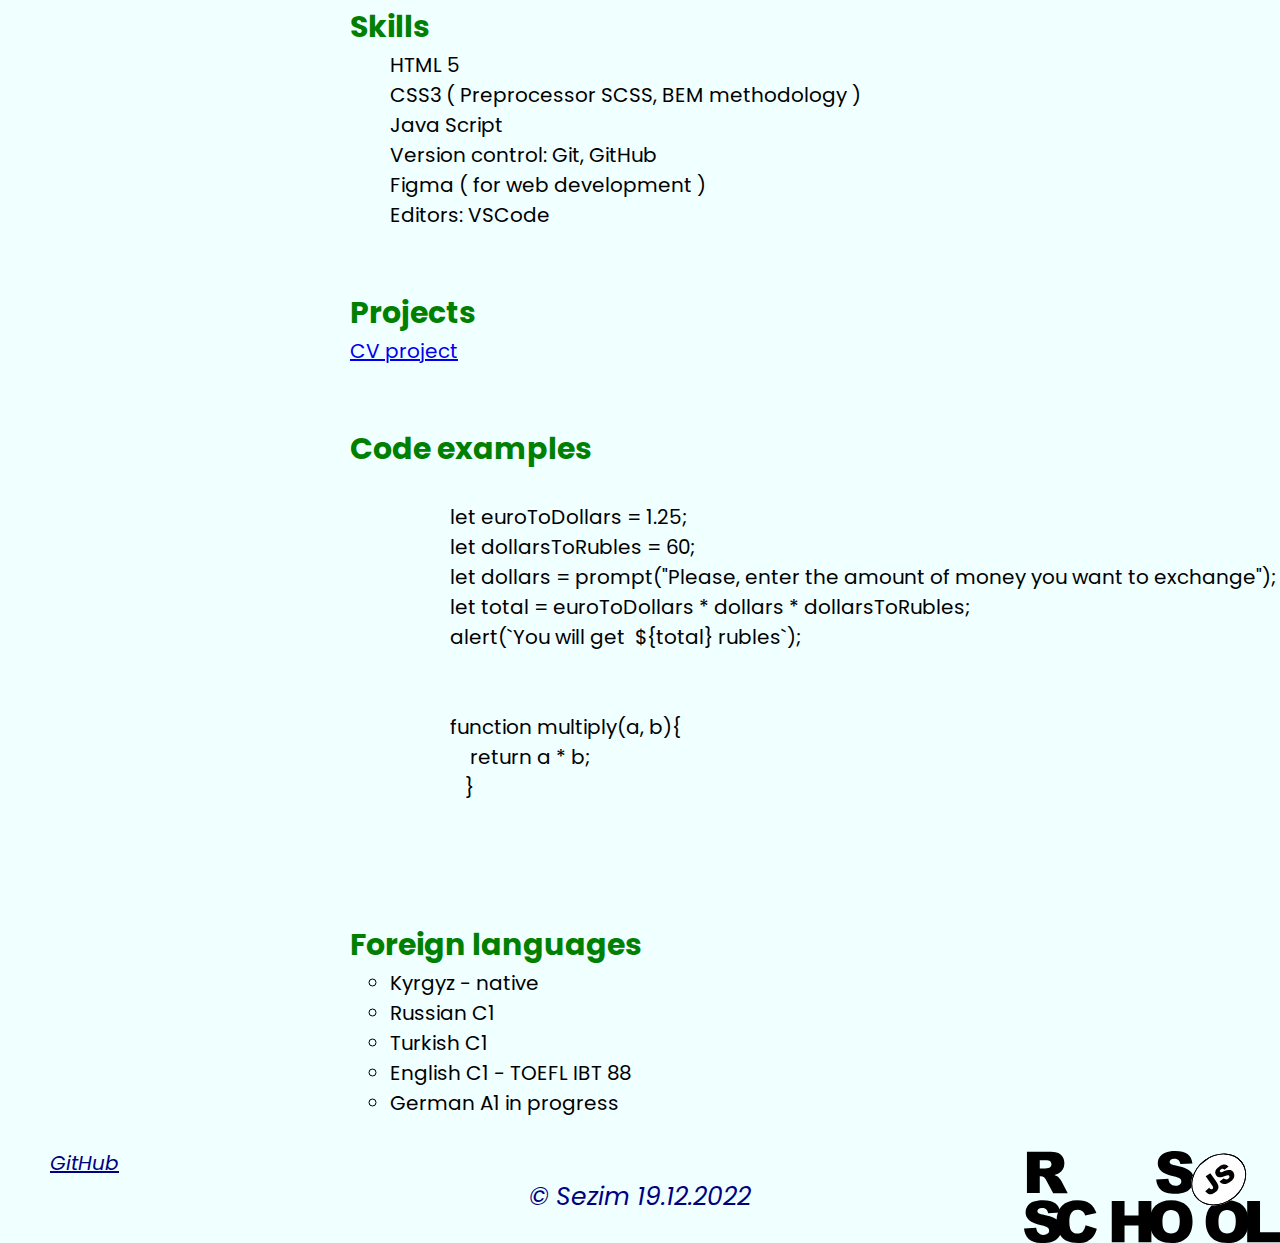
==== commit 6f907c8a: "Merge branch 'gh-pages' of https://github.com/Sezim-Azemkulova/rsschool-cv into gh-pages" ====
--- a/index.html
+++ b/index.html
@@ -1,136 +1,136 @@
-<!DOCTYPE html>
-<html lang="en">
-<head>
-    <meta charset="UTF-8">
-    <meta http-equiv="X-UA-Compatible" content="IE=edge">
-    <meta name="viewport" content="width=device-width, initial-scale=1.0">
-    <title>CV</title>
-    <link rel="stylesheet" href="style.css">
-    <link rel="preconnect" href="https://fonts.gstatic.com">
-    <link href="https://fonts.googleapis.com/css2?family=Poppins:wght@100;300;400;600&display=swap" rel="stylesheet">
-    <link rel="stylesheet" href="https://cdnjs.cloudflare.com/ajax/libs/font-awesome/4.7.0/css/font-awesome.min.css">
-    <link rel="shortcut icon" href="/website.png" type="image/x-icon"/>
-</head>
-<body>
-    <div class="wrapper">
-    <header class="header">
-       <div class="container">
-           <nav class="nav">
-            <ul class="nav-list">
-                <li class="nav-item"><a href="#languages" class="nav-link">Languages</a></li>
-                <li class="nav-item"><a href="code" class="nav-link">Code</a></li>
-                <li class="nav-item"><a href="#projects" class="nav-link">Projects</a></li>
-                <li class="nav-item"><a href="#skills" class="nav-link">Skills</a><li></li>
-                <li class="nav-item"><a href="#education" class="nav-link">Education</a></li>
-                <li class="nav-item"><a href="#contacts" class="nav-link">Contacts</a></li>
-                <li class="nav-item"><a href="#about-me" class="nav-link">About me</a></li>     
-            </ul>
-           </nav>
-       </div>
-    </header>
-
-    <main class= "main" >
-            <div class="container main-container">
-                <section class="section" id="profile">
-                <img class="photo" src="./cv_photo.JPG" alt="photo for cv">
-            <h1>Sezim Azemkulova</h1>
-            <p class="career">Front-End Developer</p> 
-        </section>
-        </div>      
-          
-           <section class="section" id="about-me">
-            <div class="summary">
-                <h2>About me</h2>
-            <p>I am a fifth year student of General Medicine. Nowadays, information technologies are used in medicine as well. Contemporary software products help doctors to prevent, diagnose and cure diseases faster. It inspired me to start learning IT. I enrolled in Rolling School course. I want to gain knowledge of Front and Back-end development. In the future I want to combine my knowledge of medicine and IT. So I can develop new software products that will help doctors and patients. </p>
-            </div>
-        </section>
-        <section class="section" id="contacts">
-            <h2>Contacts</h2>
-            <nav>
-                <ul>
-                    <li>
-                        <i class="fa fa-phone"></i>
-                        +79528984360
-                    </li>
-                    <li>
-                        <i class="fa fa-envelope"></i>
-                        <a href = "sezim.azemkulova.kk@gmail.com" target = "_blank">sezim.azemkulova.kk@gmail.com</a>
-                    </li>
-                    <li>
-                        <i class="fa fa-telegram"></i>
-                        <a href = "https://web.telegram.org" target = "_blank">Telegram</a>
-                    </li>
-                </ul>
-            </nav>
-        </section>
-        <section class="section" id="education">
-            <h2>Education</h2>
-            <p>Kyrgyz-Turkish Manas University 
-                - foundation year 2017-2018</p>
-               <p> Siberian State Medical University
-              - faculty of General Medicine 2018-2024 </p>
-               <p>HTML5, CSS3, Git, JS courses on</p>
-               <ul class="online-courses">
-                   <li><a class="education-item" href = "https://ru.hexlet.io/my" target="_blank">Hexlet</a></li>
-                   <li><a class="education-item" href = "https://www.freecodecamp.org/learn" target="_blank">freeCodeCamp</a></li>
-                   <li><a class="education-item" href = "https://www.sololearn.com/home" target="_blank">Sololearn</a></li>
-               </ul>  
-        </section>
-        <section class="section" id="skills">
-            <h2>Skills</h2>
-            <nav>
-                <ul>
-                    <li>HTML 5</li>
-                    <li>CSS3 ( Preprocessor SCSS, BEM methodology )</li>
-                    <li>Java Script</li>
-                    <li>Version control: Git, GitHub</li>
-                    <li>Figma ( for web development )</li>
-                    <li>Editors: VSCode</li>
-                </ul>
-            </nav>
-        </section>
-        <section class="section" id="projects">
-            <h2>Projects</h2>
-            <a href = "https://sezim-azemkulova.github.io/rsschool-cv/">CV project</a>
-        </section>
-        <section class="section" id="code">
-            <h2>Code examples</h2>
-            <pre>
-                <code>
-                    let euroToDollars = 1.25;
-                    let dollarsToRubles = 60;
-                    let dollars = prompt("Please, enter the amount of money you want to exchange");
-                    let total = euroToDollars * dollars * dollarsToRubles;
-                    alert(`You will get  ${total} rubles`);
-                </code>
-                <code>
-                    function multiply(a, b){ 
-                        return a * b;
-                       }
-                </code>
-            </pre>
-        </section>
-            <section class="section" id="languages">
-                <h2>Foreign languages</h2>
-                <ul class="mylanguages">
-                    <li>Kyrgyz - native</li>
-                    <li>Russian C1</li>
-                    <li>Turkish C1</li>
-                    <li>English C1 - TOEFL IBT 88</li>
-                    <li>German A1 in progress</li>
-                </ul>
-            </section>  
-    </main>
-
-    <footer class="footer">
-        <div class="container">
-            <a class="github" href="https://github.com/Sezim-Azemkulova" target="_blank">GitHub</a>
-            <a href ="https://rs.school/js/" target="_blank">
-                <img class="logo" src="rs_school_js.svg" alt="logo of RS">
-            </a>
-            <p class="copyright">&copy; Sezim 19.12.2022</p>
-        </div>
-    </div>
-    </footer>
-</body>
-</html>+<!DOCTYPE html>
+<html lang="en">
+<head>
+    <meta charset="UTF-8">
+    <meta http-equiv="X-UA-Compatible" content="IE=edge">
+    <meta name="viewport" content="width=device-width, initial-scale=1.0">
+    <title>CV</title>
+    <link rel="stylesheet" href="style.css">
+    <link rel="preconnect" href="https://fonts.gstatic.com">
+    <link href="https://fonts.googleapis.com/css2?family=Poppins:wght@100;300;400;600&display=swap" rel="stylesheet">
+    <link rel="stylesheet" href="https://cdnjs.cloudflare.com/ajax/libs/font-awesome/4.7.0/css/font-awesome.min.css">
+    <link rel="shortcut icon" href="/website.png" type="image/x-icon"/>
+</head>
+<body>
+    <div class="wrapper">
+    <header class="header">
+       <div class="container">
+           <nav class="nav">
+            <ul class="nav-list">
+                <li class="nav-item"><a href="#languages" class="nav-link">Languages</a></li>
+                <li class="nav-item"><a href="code" class="nav-link">Code</a></li>
+                <li class="nav-item"><a href="#projects" class="nav-link">Projects</a></li>
+                <li class="nav-item"><a href="#skills" class="nav-link">Skills</a><li></li>
+                <li class="nav-item"><a href="#education" class="nav-link">Education</a></li>
+                <li class="nav-item"><a href="#contacts" class="nav-link">Contacts</a></li>
+                <li class="nav-item"><a href="#about-me" class="nav-link">About me</a></li>     
+            </ul>
+           </nav>
+       </div>
+    </header>
+
+    <main class= "main" >
+            <div class="container main-container">
+                <section class="section" id="profile">
+                <img class="photo" src="./cv_photo.JPG" alt="photo for cv">
+            <h1>Sezim Azemkulova</h1>
+            <p class="career">Front-End Developer</p> 
+        </section>
+        </div>      
+          
+           <section class="section" id="about-me">
+            <div class="summary">
+                <h2>About me</h2>
+            <p>I am a fifth year student of General Medicine. Nowadays, information technologies are used in medicine as well. Contemporary software products help doctors to prevent, diagnose and cure diseases faster. It inspired me to start learning IT. I enrolled in Rolling School course. I want to gain knowledge of Front and Back-end development. In the future I want to combine my knowledge of medicine and IT. So I can develop new software products that will help doctors and patients. </p>
+            </div>
+        </section>
+        <section class="section" id="contacts">
+            <h2>Contacts</h2>
+            <nav>
+                <ul>
+                    <li>
+                        <i class="fa fa-phone"></i>
+                        +79528984360
+                    </li>
+                    <li>
+                        <i class="fa fa-envelope"></i>
+                        <a href = "sezim.azemkulova.kk@gmail.com" target = "_blank">sezim.azemkulova.kk@gmail.com</a>
+                    </li>
+                    <li>
+                        <i class="fa fa-telegram"></i>
+                        <a href = "https://web.telegram.org" target = "_blank">Telegram</a>
+                    </li>
+                </ul>
+            </nav>
+        </section>
+        <section class="section" id="education">
+            <h2>Education</h2>
+            <p>Kyrgyz-Turkish Manas University 
+                - foundation year 2017-2018</p>
+               <p> Medical University
+              - faculty of General Medicine 2018-2024 </p>
+               <p>HTML5, CSS3, Git, JS courses on</p>
+               <ul class="online-courses">
+                   <li><a class="education-item" href = "https://ru.hexlet.io/my" target="_blank">Hexlet</a></li>
+                   <li><a class="education-item" href = "https://www.freecodecamp.org/learn" target="_blank">freeCodeCamp</a></li>
+                   <li><a class="education-item" href = "https://www.sololearn.com/home" target="_blank">Sololearn</a></li>
+               </ul>  
+        </section>
+        <section class="section" id="skills">
+            <h2>Skills</h2>
+            <nav>
+                <ul>
+                    <li>HTML 5</li>
+                    <li>CSS3 ( Preprocessor SCSS, BEM methodology )</li>
+                    <li>Java Script</li>
+                    <li>Version control: Git, GitHub</li>
+                    <li>Figma ( for web development )</li>
+                    <li>Editors: VSCode</li>
+                </ul>
+            </nav>
+        </section>
+        <section class="section" id="projects">
+            <h2>Projects</h2>
+            <a href = "https://sezim-azemkulova.github.io/rsschool-cv/">CV project</a>
+        </section>
+        <section class="section" id="code">
+            <h2>Code examples</h2>
+            <pre>
+                <code>
+                    let euroToDollars = 1.25;
+                    let dollarsToRubles = 60;
+                    let dollars = prompt("Please, enter the amount of money you want to exchange");
+                    let total = euroToDollars * dollars * dollarsToRubles;
+                    alert(`You will get  ${total} rubles`);
+                </code>
+                <code>
+                    function multiply(a, b){ 
+                        return a * b;
+                       }
+                </code>
+            </pre>
+        </section>
+            <section class="section" id="languages">
+                <h2>Foreign languages</h2>
+                <ul class="mylanguages">
+                    <li>Kyrgyz - native</li>
+                    <li>Russian C1</li>
+                    <li>Turkish C1</li>
+                    <li>English C1 - TOEFL IBT 88</li>
+                    <li>German A1 in progress</li>
+                </ul>
+            </section>  
+    </main>
+
+    <footer class="footer">
+        <div class="container">
+            <a class="github" href="https://github.com/Sezim-Azemkulova" target="_blank">GitHub</a>
+            <a href ="https://rs.school/js/" target="_blank">
+                <img class="logo" src="rs_school_js.svg" alt="logo of RS">
+            </a>
+            <p class="copyright">&copy; Sezim 19.12.2022</p>
+        </div>
+    </div>
+    </footer>
+</body>
+</html>
